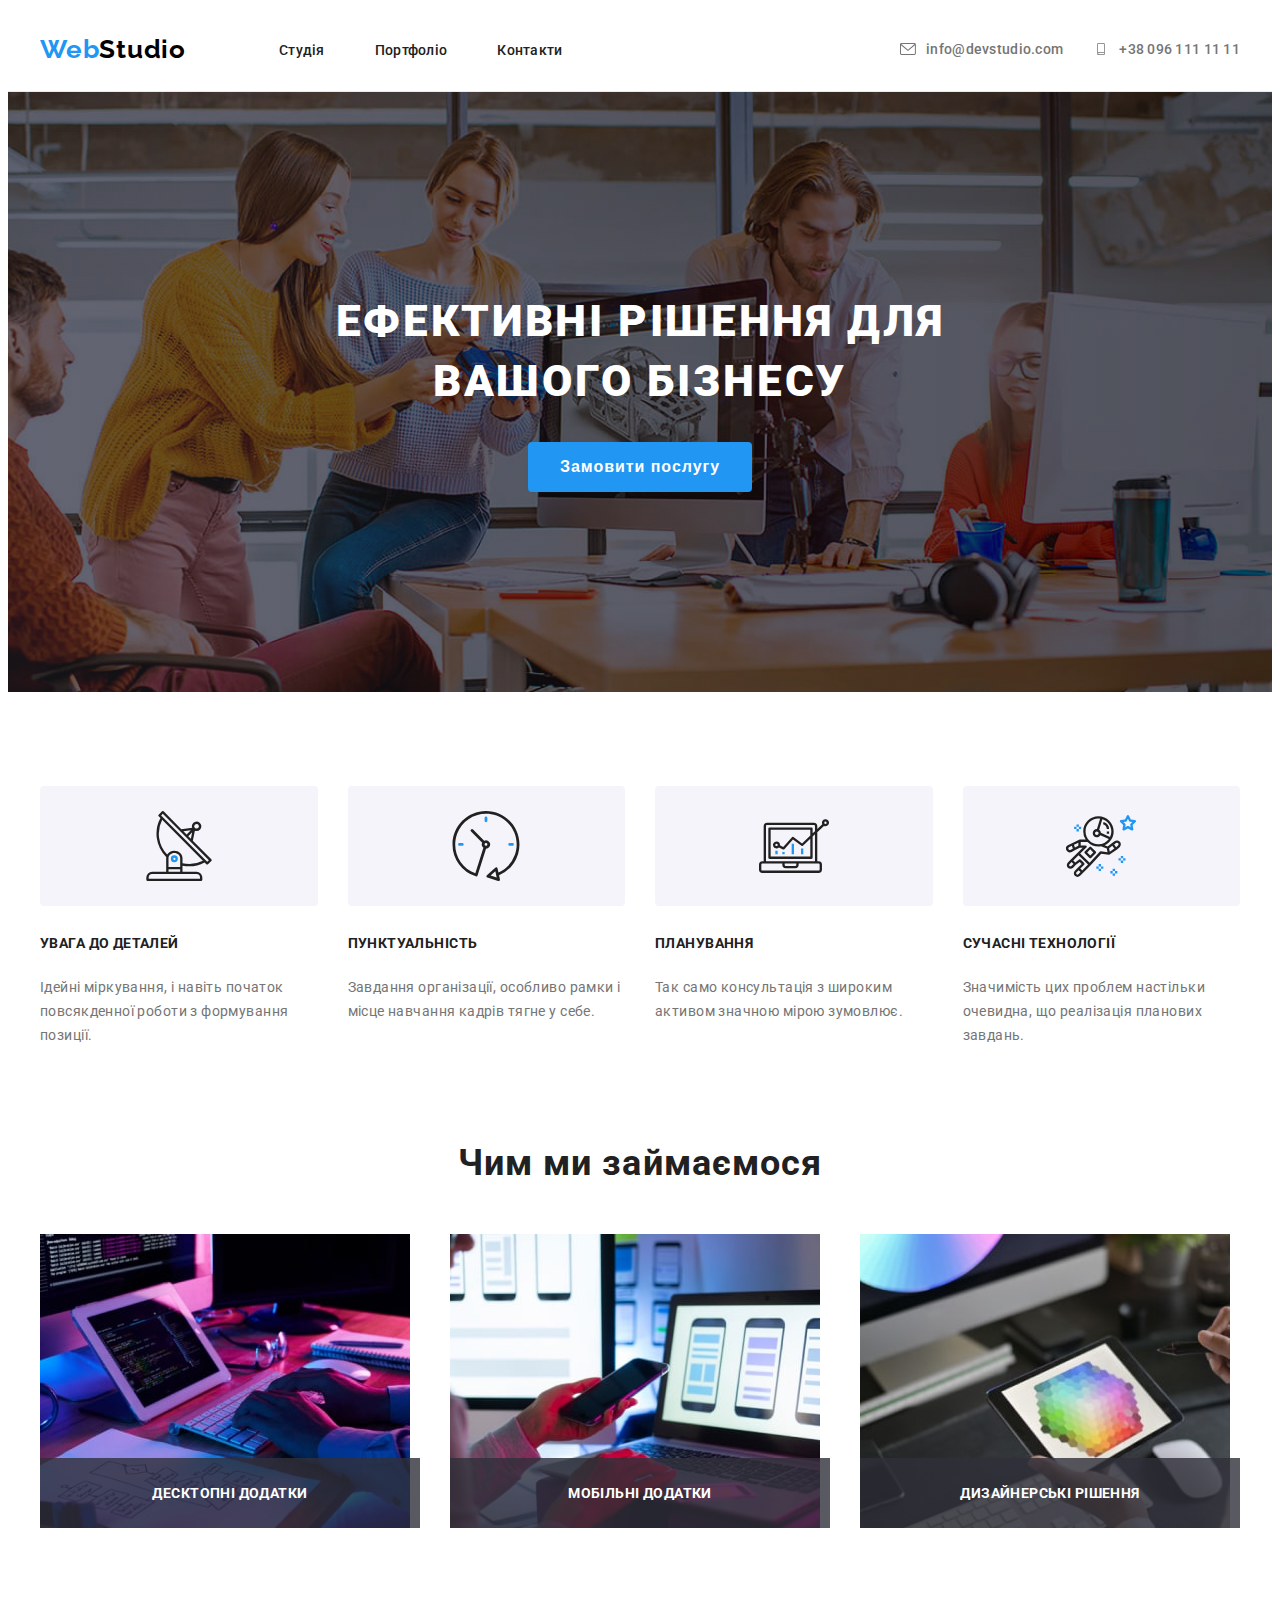
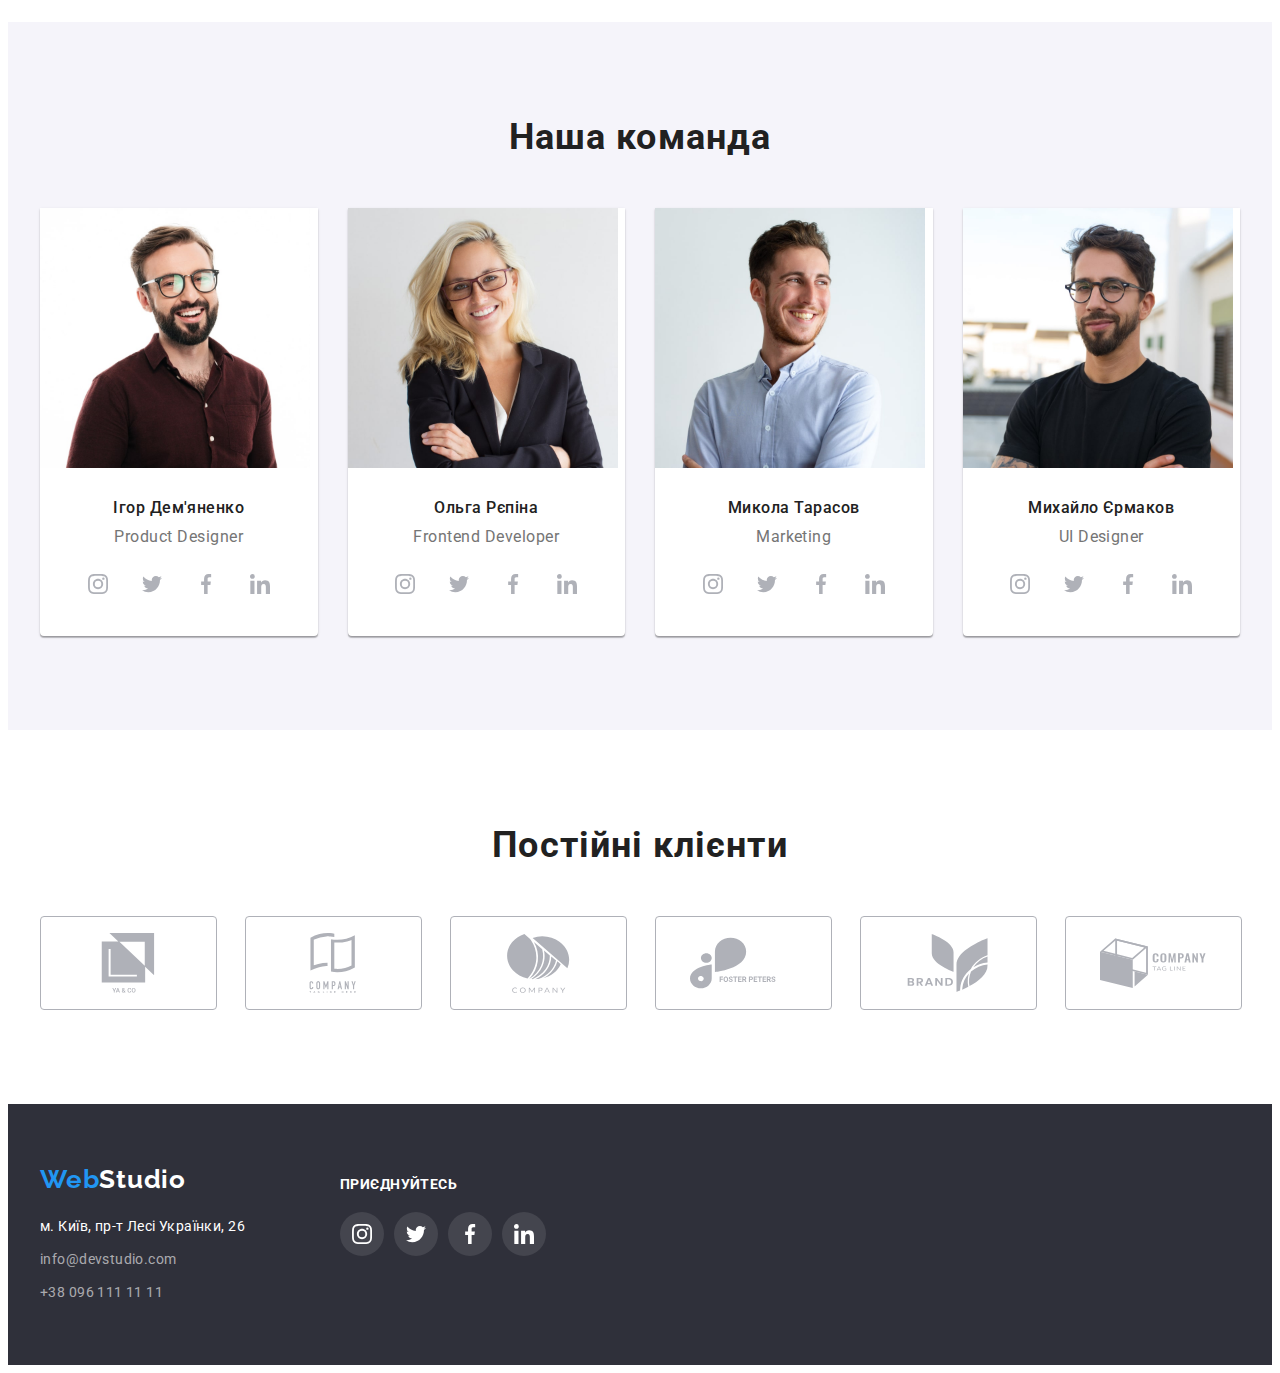
==== index.html @ 829b3ae2 "first-iteration" ====
<!DOCTYPE html>
<html lang="uk">
  <head>
    <meta charset="UTF-8" />
    <meta http-equiv="X-UA-Compatible" content="IE=edge" />
    <meta name="viewport" content="width=device-width, initial-scale=1.0" />
    <title>Студія</title>
    <link rel="preconnect" href="https://fonts.googleapis.com" />
    <link rel="preconnect" href="https://fonts.gstatic.com" crossorigin />
    <link
      href="https://fonts.googleapis.com/css2?family=Raleway:wght@700&family=Roboto:wght@400;500;700;900&display=swap"
      rel="stylesheet"
    />
    <link
      rel="stylesheet"
      href="https://cdnjs.cloudflare.com/ajax/libs/modern-normalize/1.1.0/modern-normalize.min.css"
      integrity="sha512-wpPYUAdjBVSE4KJnH1VR1HeZfpl1ub8YT/NKx4PuQ5NmX2tKuGu6U/JRp5y+Y8XG2tV+wKQpNHVUX03MfMFn9Q=="
      crossorigin="anonymous"
      referrerpolicy="no-referrer"
    />
    <link rel="stylesheet" href="./css/styles.css" />
  </head>
  <body>
    <header class="header">
      <div class="header-container container">
        <a href="./index.html" class="logo"
          ><span class="first-logo-part">Web</span>Studio</a
        >
        <nav class="main-navigation">
          <ul class="navigation-list list">
            <li class="navigation-item"><a href="./index.html">Студія</a></li>
            <li class="navigation-item">
              <a href="./portfolio.html">Портфоліо</a>
            </li>
            <li class="navigation-item"><a href="">Контакти</a></li>
          </ul>
        </nav>
        <div class="header-contacts-conteiner">
          <a href="mailto:info@devstudio.com">
            <svg>
              <use href="./images/icons.svg#icon-envelope"></use>
            </svg>
            info@devstudio.com</a
          >
          <a href="tel:+380961111111">
            <svg>
              <use href="./images/icons.svg#icon-smartphone"></use>
            </svg>
            +38 096 111 11 11</a
          >
        </div>
      </div>
    </header>
    <main>
      <section class="hero">
        <div class="hero-container container">
          <h1 class="hero-title">Ефективні рішення для вашого бізнесу</h1>
          <button type="button" class="hero-btn">Замовити послугу</button>
        </div>
      </section>
      <section class="benefits">
        <div class="benefits-container container">
          <h2 class="benefits-hidden-title">Наші переваги</h2>
          <ul class="benefits-list list">
            <li class="benefits-item item">
              <div class="icon-container">
                <svg class="benefits-icon">
                  <use href="./images/icons.svg#icon-antenna"></use>
                </svg>
              </div>
              <h3 class="benefits-sub-title">УВАГА ДО ДЕТАЛЕЙ</h3>
              <p class="benefits-descriptions">
                Ідейні міркування, і навіть початок повсякденної роботи з
                формування позиції.
              </p>
            </li>
            <li class="benefits-item item">
              <div class="icon-container">
                <svg class="benefits-icon">
                  <use href="./images/icons.svg#icon-clock"></use>
                </svg>
              </div>
              <h3 class="benefits-sub-title">ПУНКТУАЛЬНІСТЬ</h3>
              <p class="benefits-descriptions">
                Завдання організації, особливо рамки і місце навчання кадрів
                тягне у себе.
              </p>
            </li>
            <li class="benefits-item item">
              <div class="icon-container">
                <svg class="benefits-icon">
                  <use href="./images/icons.svg#icon-diagram"></use>
                </svg>
              </div>
              <h3 class="benefits-sub-title">ПЛАНУВАННЯ</h3>
              <p class="benefits-descriptions">
                Так само консультація з широким активом значною мірою зумовлює.
              </p>
            </li>
            <li class="benefits-item item">
              <div class="icon-container">
                <svg class="benefits-icon">
                  <use href="./images/icons.svg#icon-astronaut"></use>
                </svg>
              </div>
              <h3 class="benefits-sub-title">СУЧАСНІ ТЕХНОЛОГІЇ</h3>
              <p class="benefits-descriptions">
                Значимість цих проблем настільки очевидна, що реалізація
                планових завдань.
              </p>
            </li>
          </ul>
        </div>
      </section>
      <section class="engagement">
        <div class="engagement-container container">
          <h2 class="engagement-title">Чим ми займаємося</h2>
          <ul class="engagement-list list">
            <li class="engagement-item item">
              <div class="engagment-item-container">
                <img
                  src="./images/our_engagement_1.jpeg"
                  alt="Розробка сайтів"
                  width="370"
                />
                <h3 class="engagement-text">Десктопні додатки</h3>
              </div>
            </li>
            <li class="engagement-item item">
              <div class="engagment-item-container">
                <img
                  src="./images/our_engagement_2.jpeg"
                  alt="Розробка мобільних додатків"
                  width="370"
                />
                <h3 class="engagement-text">Мобільні додатки</h3>
              </div>
            </li>
            <li class="engagement-item item">
              <div class="engagment-item-container">
                <img
                  src="./images/our_engagement_3.jpeg"
                  alt="Розробка дизайну"
                  width="370"
                />
                <h3 class="engagement-text">Дизайнерські рішення</h3>
              </div>
            </li>
          </ul>
        </div>
      </section>
      <section class="team">
        <div class="team-container container">
          <h2 class="team-title">Наша команда</h2>
          <ul class="team-list list">
            <li class="team-item item">
              <img
                src="./images/photo-demianenko.jpeg"
                alt="Фото Ігоря Дем'яненка"
                width="270"
              />
              <div class="team-members-container">
                <h3 class="team-member-name">Ігор Дем'яненко</h3>
                <p lang="en" class="team-member">Product Designer</p>
              </div>
              <ul class="team-links-list list">
                <li>
                  <a href="#" class="team-links">
                    <svg class="team-links-icon">
                      <use href="./images/icons.svg#icon-instagram"></use>
                    </svg>
                  </a>
                </li>
                <li>
                  <a href="#" class="team-links"
                    ><svg class="team-links-icon">
                      <use href="./images/icons.svg#icon-twitter"></use>
                    </svg>
                  </a>
                </li>
                <li>
                  <a href="#" class="team-links"
                    ><svg class="team-links-icon">
                      <use href="./images/icons.svg#icon-facebook"></use></svg
                  ></a>
                </li>
                <li>
                  <a href="#" class="team-links"
                    ><svg class="team-links-icon">
                      <use href="./images/icons.svg#icon-linkedin"></use></svg
                  ></a>
                </li>
              </ul>
            </li>
            <li class="team-item item">
              <img
                src="./images/photo-repina.jpeg"
                alt="Фото Ольги Рєпіної"
                width="270"
              />
              <div class="team-members-container">
                <h3 class="team-member-name">Ольга Рєпіна</h3>
                <p lang="en" class="team-member">Frontend Developer</p>
              </div>
              <ul class="team-links-list list">
                <li>
                  <a href="#" class="team-links">
                    <svg class="team-links-icon">
                      <use href="./images/icons.svg#icon-instagram"></use>
                    </svg>
                  </a>
                </li>
                <li>
                  <a href="#" class="team-links"
                    ><svg class="team-links-icon">
                      <use href="./images/icons.svg#icon-twitter"></use>
                    </svg>
                  </a>
                </li>
                <li>
                  <a href="#" class="team-links"
                    ><svg class="team-links-icon">
                      <use href="./images/icons.svg#icon-facebook"></use></svg
                  ></a>
                </li>
                <li>
                  <a href="#" class="team-links"
                    ><svg class="team-links-icon">
                      <use href="./images/icons.svg#icon-linkedin"></use></svg
                  ></a>
                </li>
              </ul>
            </li>
            <li class="team-item item">
              <img
                src="./images/photo-tarasov.jpeg"
                alt="Фото Миколи Тарасова"
                width="270"
              />
              <div class="team-members-container">
                <h3 class="team-member-name">Микола Тарасов</h3>
                <p lang="en" class="team-member">Marketing</p>
              </div>
              <ul class="team-links-list list">
                <li>
                  <a href="#" class="team-links">
                    <svg class="team-links-icon">
                      <use href="./images/icons.svg#icon-instagram"></use>
                    </svg>
                  </a>
                </li>
                <li>
                  <a href="#" class="team-links"
                    ><svg class="team-links-icon">
                      <use href="./images/icons.svg#icon-twitter"></use>
                    </svg>
                  </a>
                </li>
                <li>
                  <a href="#" class="team-links"
                    ><svg class="team-links-icon">
                      <use href="./images/icons.svg#icon-facebook"></use></svg
                  ></a>
                </li>
                <li>
                  <a href="#" class="team-links"
                    ><svg class="team-links-icon">
                      <use href="./images/icons.svg#icon-linkedin"></use></svg
                  ></a>
                </li>
              </ul>
            </li>
            <li class="team-item item">
              <img
                src="./images/photo-yermakov.jpeg"
                alt="Фото Михайла Єрмакова"
                width="270"
              />
              <div class="team-members-container">
                <h3 class="team-member-name">Михайло Єрмаков</h3>
                <p lang="en" class="team-member">UI Designer</p>
              </div>
              <ul class="team-links-list list">
                <li>
                  <a href="#" class="team-links">
                    <svg class="team-links-icon">
                      <use href="./images/icons.svg#icon-instagram"></use>
                    </svg>
                  </a>
                </li>
                <li>
                  <a href="#" class="team-links"
                    ><svg class="team-links-icon">
                      <use href="./images/icons.svg#icon-twitter"></use>
                    </svg>
                  </a>
                </li>
                <li>
                  <a href="#" class="team-links"
                    ><svg class="team-links-icon">
                      <use href="./images/icons.svg#icon-facebook"></use></svg
                  ></a>
                </li>
                <li>
                  <a href="#" class="team-links"
                    ><svg class="team-links-icon">
                      <use href="./images/icons.svg#icon-linkedin"></use></svg
                  ></a>
                </li>
              </ul>
            </li>
          </ul>
        </div>
      </section>
      <section class="partners">
        <div class="partners-container container">
          <h2 class="partners-title">Постійні клієнти</h2>
          <ul class="partners-list list">
            <li class="partners-items">
              <a href="" class="partners-link">
                <svg class="partners-logo">
                  <use href="./images/icons.svg#icon-group-client-1"></use>
                </svg>
              </a>
            </li>
            <li class="partners-items">
              <a href="#" class="partners-link">
                <svg class="partners-logo">
                  <use href="./images/icons.svg#icon-group-client-2"></use>
                </svg>
              </a>
            </li>
            <li class="partners-items">
              <a href="" class="partners-link">
                <svg class="partners-logo">
                  <use href="./images/icons.svg#icon-group-client-3"></use>
                </svg>
              </a>
            </li>
            <li class="partners-items">
              <a href="" class="partners-link">
                <svg class="partners-logo">
                  <use href="./images/icons.svg#icon-group-client-4"></use>
                </svg>
              </a>
            </li>
            <li class="partners-items">
              <a href="" class="partners-link">
                <svg class="partners-logo">
                  <use href="./images/icons.svg#icon-group-client-5"></use>
                </svg>
              </a>
            </li>
            <li class="partners-items">
              <a href="" class="partners-link">
                <svg class="partners-logo">
                  <use href="./images/icons.svg#icon-group-client-6"></use>
                </svg>
              </a>
            </li>
          </ul>
        </div>
      </section>
    </main>
    <footer class="footer">
      <div class="footer-main-container container">
        <div class="footer-container">
          <div class="f-logo">
            <a href="./index.html" class="logo footer-logo"
              ><span class="first-logo-part">Web</span>Studio</a
            >
          </div>
          <div class="footer-address-container">
            <address>
              <ul class="footer-list list">
                <li class="footer-address-item">
                  <a
                    href="https://goo.gl/maps/2sGrw6UL9zUKpocN6"
                    target="_blank"
                    rel="noreferrer noopener nofollower"
                    class="footer-contacts footer-adress"
                    >м. Київ, пр-т Лесі Українки, 26</a
                  >
                </li>
                <li class="footer-address-item">
                  <a href="mailto:info@devstudio.com" class="footer-contacts"
                    >info@devstudio.com</a
                  >
                </li>
                <li class="footer-address-item">
                  <a href="tel:+380961111111" class="footer-contacts"
                    >+38 096 111 11 11</a
                  >
                </li>
              </ul>
            </address>
          </div>
        </div>
        <div class="social-links-container">
          <h2 class="footer-title">приєднуйтесь</h2>
          <ul class="footer-social-links-list list">
            <li>
              <a href="#" class="footer-social-links">
                <svg class="social-links-icon">
                  <use href="./images/icons.svg#icon-instagram"></use>
                </svg>
              </a>
            </li>
            <li>
              <a href="#" class="footer-social-links"
                ><svg class="social-links-icon">
                  <use href="./images/icons.svg#icon-twitter"></use>
                </svg>
              </a>
            </li>
            <li>
              <a href="#" class="footer-social-links"
                ><svg class="social-links-icon">
                  <use href="./images/icons.svg#icon-facebook"></use></svg
              ></a>
            </li>
            <li>
              <a href="#" class="footer-social-links"
                ><svg class="social-links-icon">
                  <use href="./images/icons.svg#icon-linkedin"></use></svg
              ></a>
            </li>
          </ul>
        </div>
      </div>
    </footer>
    <script src="./js/modal.js"></script>
  </body>
</html>
---- css/styles.css ----
:root {
  --main-text-color: #757575;
  --main-h-color: #212121;
  --action-color: #2196f3;
}
body {
  font-family: Roboto, sans-serif;
  color: var(--main-text-color);
}
.list {
  list-style-type: none;
}
.container {
  width: 1200px;
  padding: 0px 15px;
  margin: 0 auto;
}
h1,
h2,
h3,
h4,
h5,
h6,
p,
ul,
a {
  margin: 0;
  padding: 0;
}
/* ---------HEADER---------- */
.header {
  border-bottom: solid 1px #ececec;
}
.header-container {
  display: flex;
  align-items: center;
}
.logo {
  font-family: "Raleway";
  font-style: normal;
  font-weight: 700;
  font-size: 26px;
  line-height: 1.19;
  letter-spacing: 0.03em;
  text-decoration: none;
  color: #000;
  margin-right: 93px;
}
.first-logo-part {
  color: #2196f3;
}
.navigation-list {
  display: flex;
}
.navigation-item > a {
  text-decoration: none;
  font-family: inherit;
  font-weight: 500;
  font-size: 14px;
  line-height: 16px;
  letter-spacing: 0.02em;
  color: var(--main-h-color);
  transition: color 250ms cubic-bezier(0.4, 0, 0.2, 1);
}
.navigation-item > a:focus,
.navigation-item > a:hover {
  color: var(--action-color);
}
.navigation-item {
  padding: 32px 0;
}
.navigation-item:not(:last-child) {
  margin-right: 50px;
}
.header-contacts-conteiner {
  display: flex;
  justify-content: center;
  align-items: center;
  margin-left: auto;
  padding-top: 32px;
  padding-bottom: 32px;
}
.header-contacts-conteiner a:not(:last-child) {
  margin-right: 30px;
}
.header-contacts-conteiner > a {
  display: flex;

  justify-content: center;
  align-items: center;
  text-decoration: none;
  font-weight: 500;
  font-size: 14px;
  line-height: 1.14;
  letter-spacing: 0.02em;
  font-family: inherit;
  color: var(--main-text-color);
  transition: color 250ms cubic-bezier(0.4, 0, 0.2, 1);
}
.header-contacts-conteiner > a:focus,
.header-contacts-conteiner > a:hover {
  color: var(--action-color);
}

.header-contacts-conteiner a svg {
  width: 16px;
  height: 12px;
  margin-right: 10px;
  fill: rgba(117, 117, 117, 1);
}
.header-contacts-conteiner a:hover svg,
.header-contacts-conteiner a:focus svg {
  fill: var(--action-color);
  transition: fill 250ms cubic-bezier(0.4, 0, 0.2, 1);
}
/* ---------HERO---------- */
.hero {
  background-color: #2f303a;
  background-image: linear-gradient(
      to right,
      rgba(47, 48, 58, 0.4),
      rgba(0, 0, 0, 0.4)
    ),
    url(../images/background-img.jpeg);
  background-repeat: no-repeat;
  background-size: cover;
  max-width: 1600px;
  min-height: 600px;
  margin: 0 auto;
  background-position: center;
}

.hero-container {
  display: flex;
  flex-wrap: wrap;
  justify-content: center;
  max-width: 696px;
}
.hero-title {
  font-style: normal;
  font-weight: 900;
  font-size: 44px;
  line-height: 1.36;
  text-align: center;
  letter-spacing: 0.06em;
  text-transform: uppercase;
  color: #ffffff;
  margin-bottom: 30px;
  margin-top: 200px;
}
.hero-btn {
  background-color: var(--action-color);
  font-style: normal;
  font-weight: 700;
  font-size: 16px;
  line-height: 1.88;
  display: flex;
  align-items: center;
  text-align: center;
  letter-spacing: 0.06em;
  cursor: pointer;
  color: #ffffff;
  border-radius: 4px;
  border: none;
  margin-bottom: 200px;
  padding: 10px 32px;
}
/* ---------OUR-BENEFITS---------- */
.benefits {
  padding: 94px 15px;
}
.benefits-list {
  display: flex;
  flex-wrap: wrap;
  align-content: flex-start;
}
.benefits-item {
  width: calc((100% - 90px) / 4);
}
.benefits-hidden-title,
.portfolio--hidden-title {
  position: absolute;
  width: 1px;
  height: 1px;
  margin: -1px;
  border: 0;
  padding: 0;

  white-space: nowrap;
  clip-path: inset(100%);
  clip: rect(0 0 0 0);
  overflow: hidden;
}
.icon-container {
  display: flex;
  justify-content: center;
  align-items: center;
  min-height: 120px;
  text-align: center;
  margin-bottom: 30px;
  background-color: #f5f4fa;
  border-radius: 4px;
}
.benefits-icon {
  width: 70px;
  height: 70px;
}
.benefits-sub-title {
  font-size: 14px;
  line-height: 1.14;
  letter-spacing: 0.03em;
  text-transform: uppercase;
  color: var(--main-h-color);
  margin-bottom: 24px;
}
.benefits-descriptions {
  font-weight: 400;
  font-size: 14px;
  line-height: 1.71;
  letter-spacing: 0.03em;
}
.benefits-list .benefits-item:not(:last-child) {
  margin-right: 30px;
}
/* ---------OUR-ENGAGEMENTS---------- */
.engagement {
  padding-bottom: 94px;
}
.engagement-title {
  font-size: 36px;
  line-height: 1.17;
  text-align: center;
  letter-spacing: 0.03em;
  color: var(--main-h-color);
  width: 100%;
  margin-bottom: 50px;
}
.engagement-list {
  display: flex;
}
.engagement-item {
  width: calc((100% - 60px) / 3);
}
.engagement-list .engagement-item:not(:last-child) {
  margin-right: 30px;
}
.engagment-item-container {
  position: relative;
}
.engagment-item-container > img {
  display: block;
}
.engagement-text {
  font-size: 14px;
  line-height: 16px;
  text-align: center;
  letter-spacing: 0.03em;
  text-transform: uppercase;
  color: rgba(255, 255, 255, 1);
  width: 100%;
  padding-top: 27px;
  padding-bottom: 27px;
  background: rgba(47, 48, 58, 0.8);
  position: absolute;
  bottom: 0px;
}
/* ---------OUR-TEAM---------- */
.team {
  padding-top: 94px;
  padding-bottom: 94px;
  background-color: #f5f4fa;
}
.team-title {
  font-size: 36px;
  line-height: 1.17;
  text-align: center;
  letter-spacing: 0.03em;
  color: var(--main-h-color);
  width: 100%;
  margin-bottom: 50px;
}
.team-list {
  display: flex;
}
.team-item {
  width: calc((100% - 90px) / 4);
  box-shadow: 0px 1px 3px rgba(0, 0, 0, 0.12), 0px 1px 1px rgba(0, 0, 0, 0.14),
    0px 2px 1px rgba(0, 0, 0, 0.2);
  border-radius: 0px 0px 4px 4px;
  background-color: #ffffff;
}
.team-item > img {
  display: block;
}
.team-members-container {
  padding-top: 30px;
  padding-bottom: 16px;
}
.team-member-name {
  font-weight: 500;
  font-size: 16px;
  line-height: 1.19;
  text-align: center;
  letter-spacing: 0.03em;
  color: var(--main-h-color);
  margin-bottom: 10px;
}
.team-member {
  font-size: 16px;
  line-height: 1.19;
  text-align: center;
  letter-spacing: 0.03em;
  /* margin-bottom: 30px; */
}
.team-list .team-item:not(:last-child) {
  margin-right: 30px;
}
.team-links-list {
  display: flex;
  justify-content: center;
  align-items: center;
  padding-left: 32px;
  padding-right: 32px;
  padding-bottom: 30px;
}

.team-links-list li:not(:last-child) a {
  margin-right: 10px;
}
.team-links {
  display: flex;
  justify-content: center;
  align-items: center;
  border-radius: 50%;
  width: 44px;
  height: 44px;
  transition: background-color 250ms cubic-bezier(0.4, 0, 0.2, 1);
}
.team-links-icon {
  display: inline-block;
  width: 20px;
  height: 20px;
  fill: rgba(175, 177, 184, 1);
  transition: fill 250ms cubic-bezier(0.4, 0, 0.2, 1);
}
.team-links:hover,
.team-links:focus {
  background-color: var(--action-color);
}
.team-links:hover .team-links-icon,
.team-links:focus .team-links-icon {
  fill: #ffffff;
}
/* ---------PARTNERS---------- */
.partners {
  background-color: #fff;
  padding-top: 94px;
  padding-bottom: 94px;
}
.partners-container {
  max-width: 1200px;
}
.partners-title {
  font-size: 36px;
  line-height: 42px;
  text-align: center;
  letter-spacing: 0.03em;
  color: var(--main-h-color);
  margin-bottom: 50px;
}
.partners-container .partners-list {
  display: flex;
  justify-content: space-between;
  align-items: center;
}
.partners-items {
  /* padding: 16px 32px; */
  width: calc((100% - 150px) / 6);
}
.partners-items:not(:last-child) {
  margin-right: 30px;
}
.partners-items .partners-link {
  display: flex;
  justify-content: center;
  align-items: center;
  width: 100%;
  height: 92px;
  /* padding: 16px 32px; */
  border: 1px solid #afb1b8;
  border-radius: 4px;
  cursor: pointer;
  transition: border-color 250ms cubic-bezier(0.4, 0, 0.2, 1);
}
.partners-logo {
  width: 106px;
  height: 60px;
  fill: rgba(175, 177, 184, 1);
  transition: fill 250ms cubic-bezier(0.4, 0, 0.2, 1);
}
.partners-link:hover,
.partners-link:focus {
  border-color: var(--action-color);
}
.partners-link:hover .partners-logo,
.partners-link:focus .partners-logo {
  fill: var(--action-color);
}
/* ---------FOOTER---------- */
.footer {
  background-color: #2f303a;
  border: solid 0px transparent;
  padding-top: 60px;
  padding-bottom: 60px;
}
.footer-main-container {
  display: flex;
}
.footer-container {
  display: flex;
  flex-wrap: wrap;
  max-width: 280px;
}
.footer-logo {
  color: #ffffff;
}
.f-logo {
  width: 100%;
}
.footer-address-container {
  padding-top: 20px;
  margin-right: 70px;
}
.footer-contacts {
  text-decoration: none;
  font-family: inherit;
  font-style: normal;
  font-size: 14px;
  line-height: 1.71;
  letter-spacing: 0.03em;
  color: rgba(255, 255, 255, 0.6);
}
.footer-adress {
  color: #ffffff;
}
.footer-list .footer-address-item:not(:last-child) {
  margin-bottom: 9px;
}
.social-links-container {
  padding: 0 20px;
}
.footer-title {
  font-size: 14px;
  line-height: 16px;
  letter-spacing: 0.03em;
  text-transform: uppercase;
  color: rgba(255, 255, 255, 1);
  margin-top: 12px;
  margin-bottom: 20px;
}
.footer-social-links-list {
  display: flex;
  justify-content: center;
  align-items: center;
}

.footer-social-links-list li:not(:last-child) a {
  margin-right: 10px;
}

.footer-social-links {
  display: flex;
  justify-content: center;
  align-items: center;
  border-radius: 50%;
  width: 44px;
  height: 44px;
  background-color: rgba(255, 255, 255, 0.1);
  transition: background-color 250ms cubic-bezier(0.4, 0, 0.2, 1);
}
.social-links-icon {
  display: inline-block;
  width: 20px;
  height: 20px;
  fill: rgba(255, 255, 255, 1);
}
.footer-social-links:hover,
.footer-social-links:focus {
  background-color: var(--action-color);
}
.footer-social-links:hover .team-links-icon,
.footer-social-links:focus .team-links-icon {
  fill: #ffffff;
}
/* --------PORTFOLIO-------- */
.portfolio {
  padding-top: 94px;
  padding-bottom: 94px;
}
.portfolio-nav {
  display: flex;
  justify-content: center;
  margin-bottom: 50px;
}
.portfolio-nav-link > button {
  font-family: inherit;
  font-weight: 500;
  font-size: 16px;
  line-height: 1.62;
  text-align: center;
  letter-spacing: 0.03em;
  color: var(--main-h-color);
  background-color: #f5f4fa;
  padding: 6px 22px;
  border-radius: 4px;
  border: none;
  cursor: pointer;
  transition: background-color 250ms cubic-bezier(0.4, 0, 0.2, 1),
    color 250ms cubic-bezier(0.4, 0, 0.2, 1),
    box-shadow 250ms cubic-bezier(0.4, 0, 0.2, 1);
}
.portfolio-nav-link > button:hover,
.portfolio-nav-link > button:focus {
  background-color: var(--action-color);
  color: #ffffff;
  box-shadow: 0px 3px 1px rgba(0, 0, 0, 0.1), 0px 1px 2px rgba(0, 0, 0, 0.08),
    0px 2px 2px rgba(0, 0, 0, 0.12);
}
.portfolio-nav .portfolio-nav-link:not(:last-child) {
  margin-right: 8px;
}
.portfolio-item img {
  display: block;
}
.portfolio-items-container {
  padding: 20px 24px;
  border: 1px solid #eeeeee;
  background: #ffffff;
}
.portfolio-list {
  display: flex;
  flex-wrap: wrap;
  justify-content: space-between;
}
.portfolio-item {
  display: inline-block;
  width: calc((100% - 60px) / 3);
  transition: box-shadow 250ms cubic-bezier(0.4, 0, 0.2, 1);
}
.portfolio-item:hover {
  box-shadow: 0px 1px 1px rgba(0, 0, 0, 0.12), 0px 4px 4px rgba(0, 0, 0, 0.06),
    1px 4px 6px rgba(0, 0, 0, 0.16);
}
.portfolio-list .portfolio-item:not(:nth-child(3n)) {
  margin-right: 30px;
}
.portfolio-list .portfolio-item:not(:nth-last-child(-n + 3)) {
  margin-bottom: 30px;
}

.portfolio-name {
  font-size: 18px;
  line-height: 2;
  letter-spacing: 0.06em;
  color: var(--main-h-color);
  margin-bottom: 4px;
}
.portfolio-description {
  font-size: 16px;
  line-height: 1.88;
  letter-spacing: 0.03em;
}
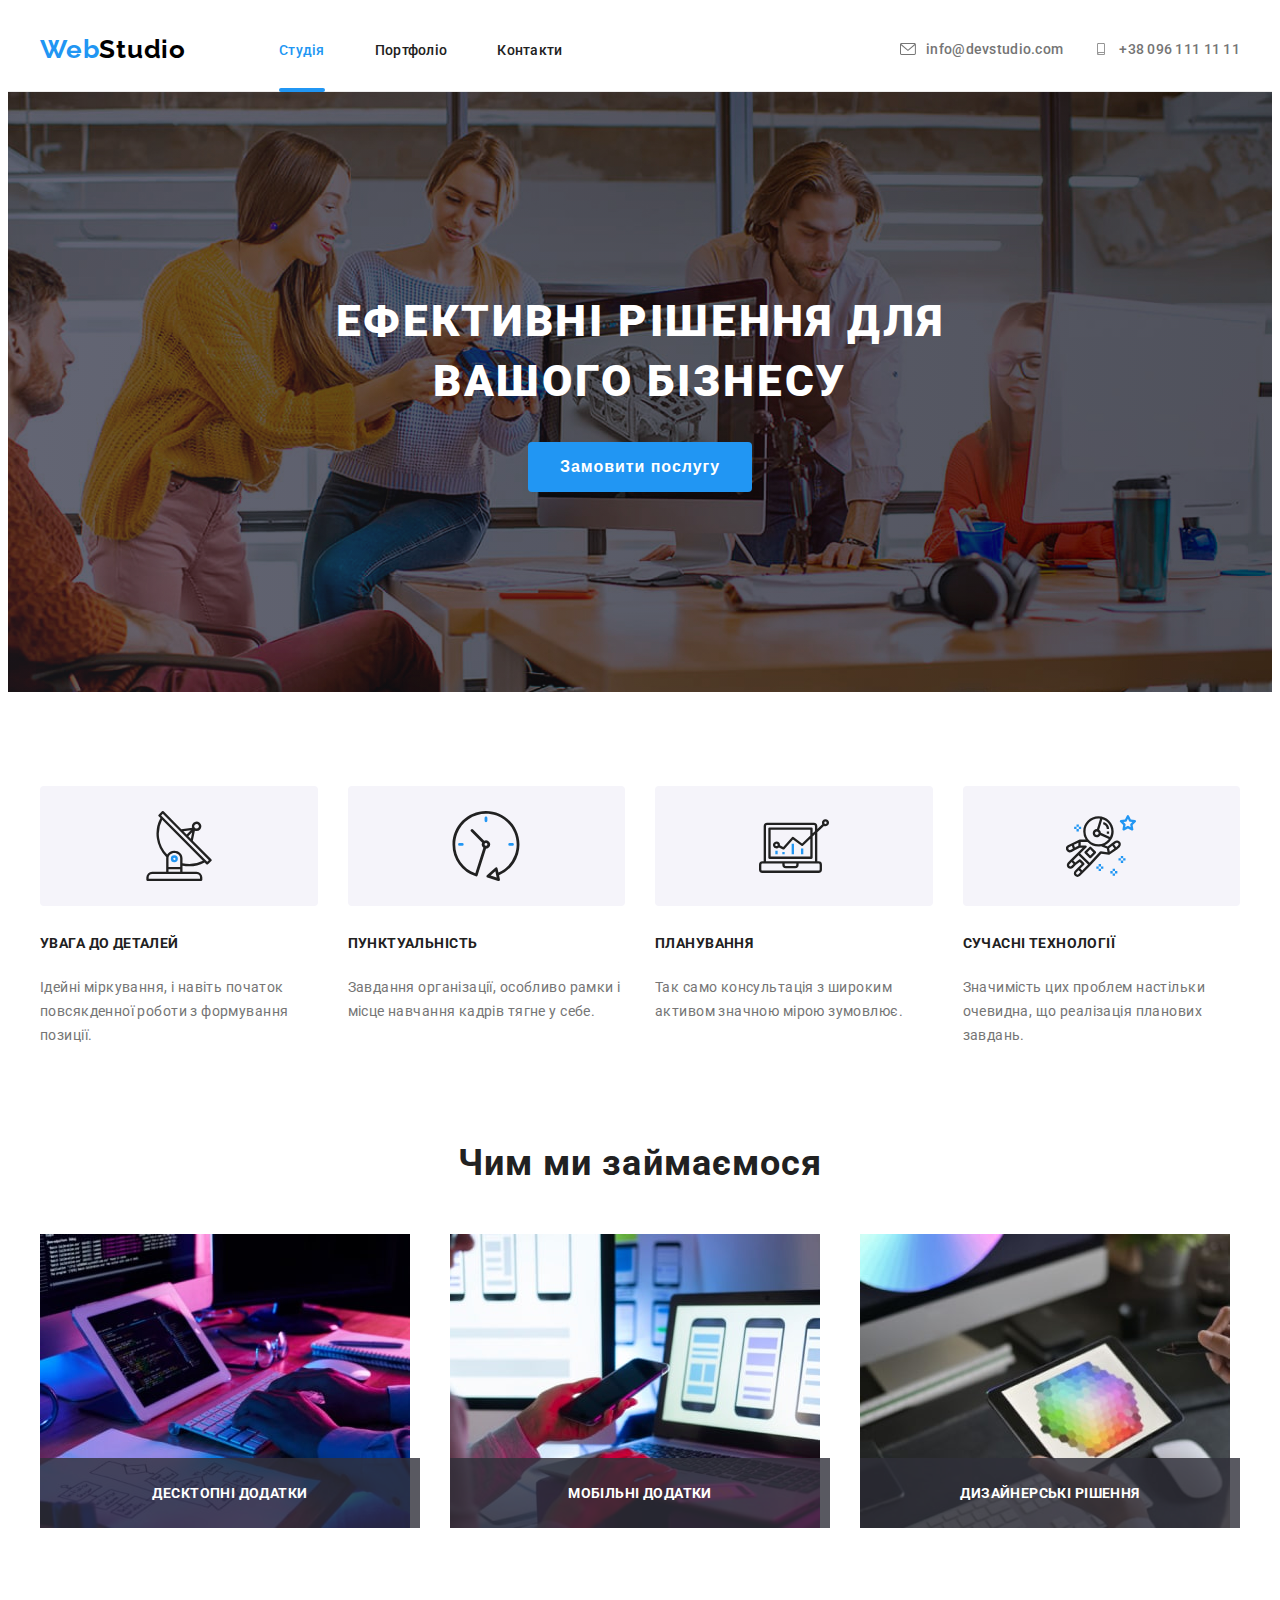
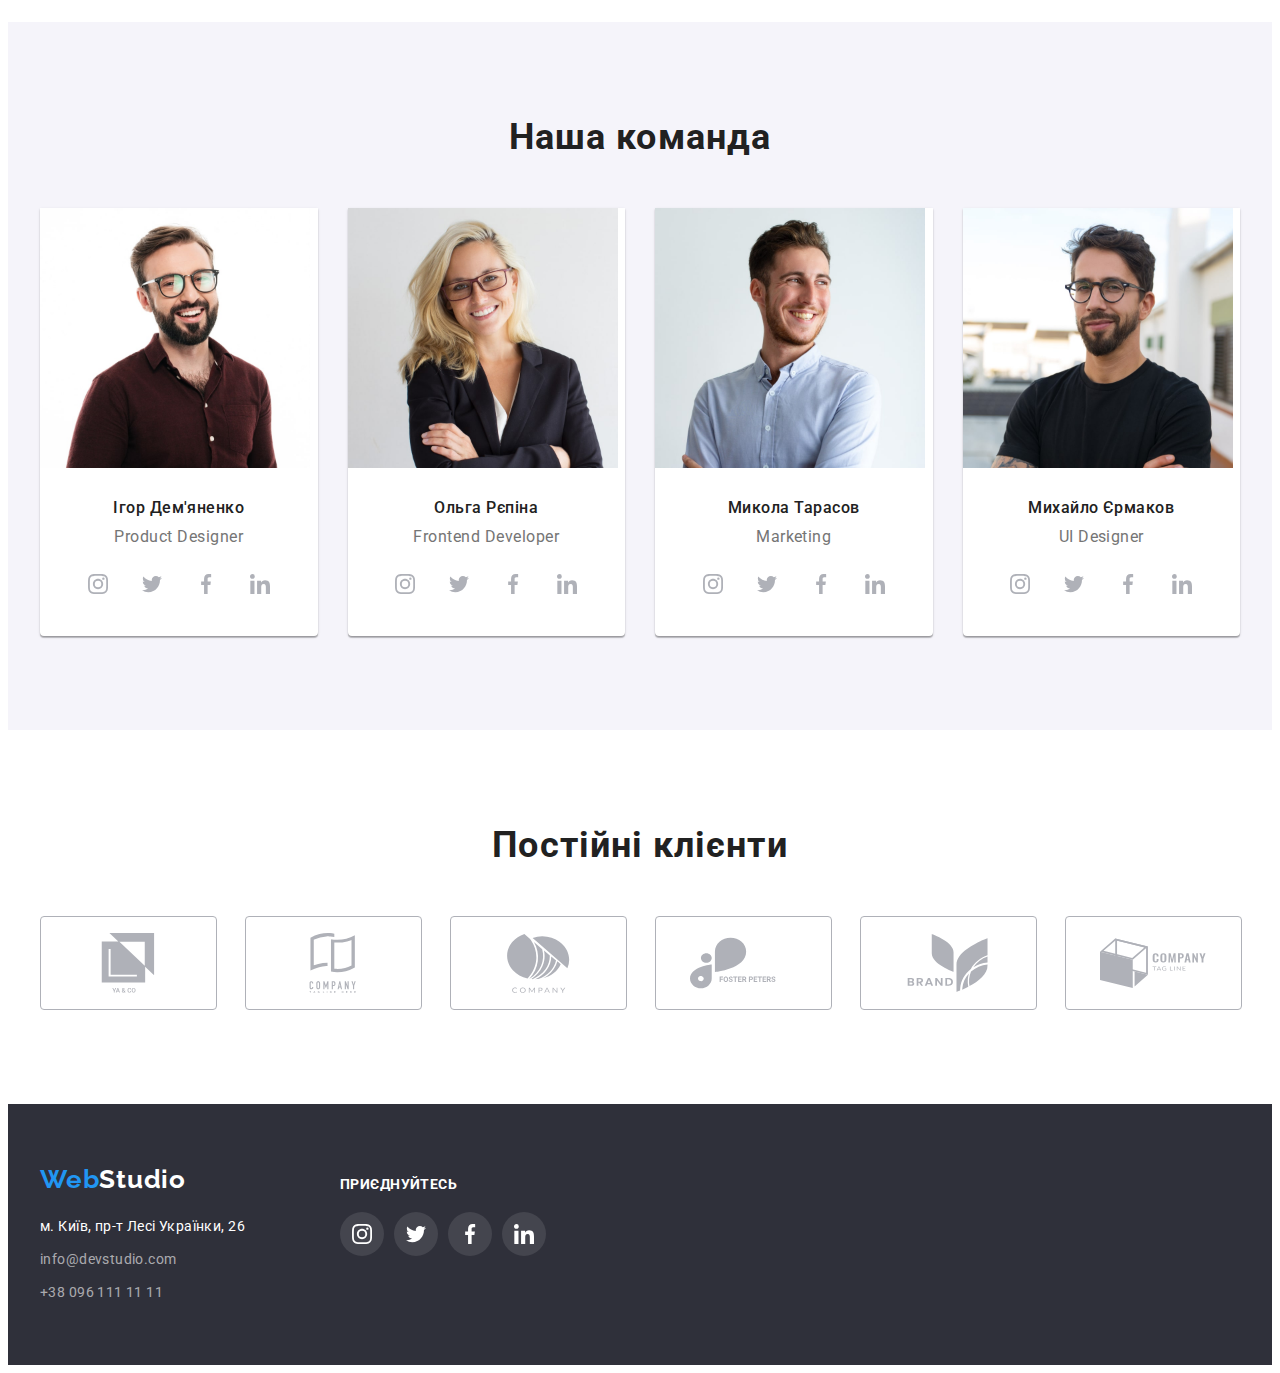
==== commit 0647f072: "portfolio-overlay" ====
--- a/index.html
+++ b/index.html
@@ -28,7 +28,9 @@
         >
         <nav class="main-navigation">
           <ul class="navigation-list list">
-            <li class="navigation-item"><a href="./index.html">Студія</a></li>
+            <li class="navigation-item active">
+              <a href="./index.html">Студія</a>
+            </li>
             <li class="navigation-item">
               <a href="./portfolio.html">Портфоліо</a>
             </li>
--- a/css/styles.css
+++ b/css/styles.css
@@ -62,8 +62,24 @@
   color: var(--main-h-color);
   transition: color 250ms cubic-bezier(0.4, 0, 0.2, 1);
 }
+.navigation-item {
+  position: relative;
+}
+.navigation-item.active::after,
+.navigation-item > a:active::after {
+  content: "";
+  width: 100%;
+  height: 4px;
+  position: absolute;
+  bottom: -1px;
+  left: 0;
+  background-color: var(--action-color);
+  border-radius: 2px;
+}
 .navigation-item > a:focus,
-.navigation-item > a:hover {
+.navigation-item > a:hover,
+.navigation-item > a:active,
+.navigation-item.active > a {
   color: var(--action-color);
 }
 .navigation-item {
@@ -570,3 +586,30 @@
   line-height: 1.88;
   letter-spacing: 0.03em;
 }
+.portfolio-img-p-wrap {
+  position: relative;
+  overflow: hidden;
+}
+.portfolio-overlay {
+  content: "";
+  position: absolute;
+  background-color: var(--action-color);
+  width: 100%;
+  height: 100%;
+
+  top: 0;
+  left: 0;
+  transform: translateY(100%);
+  transition: transform 250ms ease;
+}
+.portfolio-hover-text {
+  font-weight: 400;
+  font-size: 18px;
+  line-height: 1.56em;
+  letter-spacing: 0.03em;
+  color: #ffffff;
+  padding: 64px 24px;
+}
+.portfolio-item:hover .portfolio-overlay {
+  transform: translateY(0);
+}
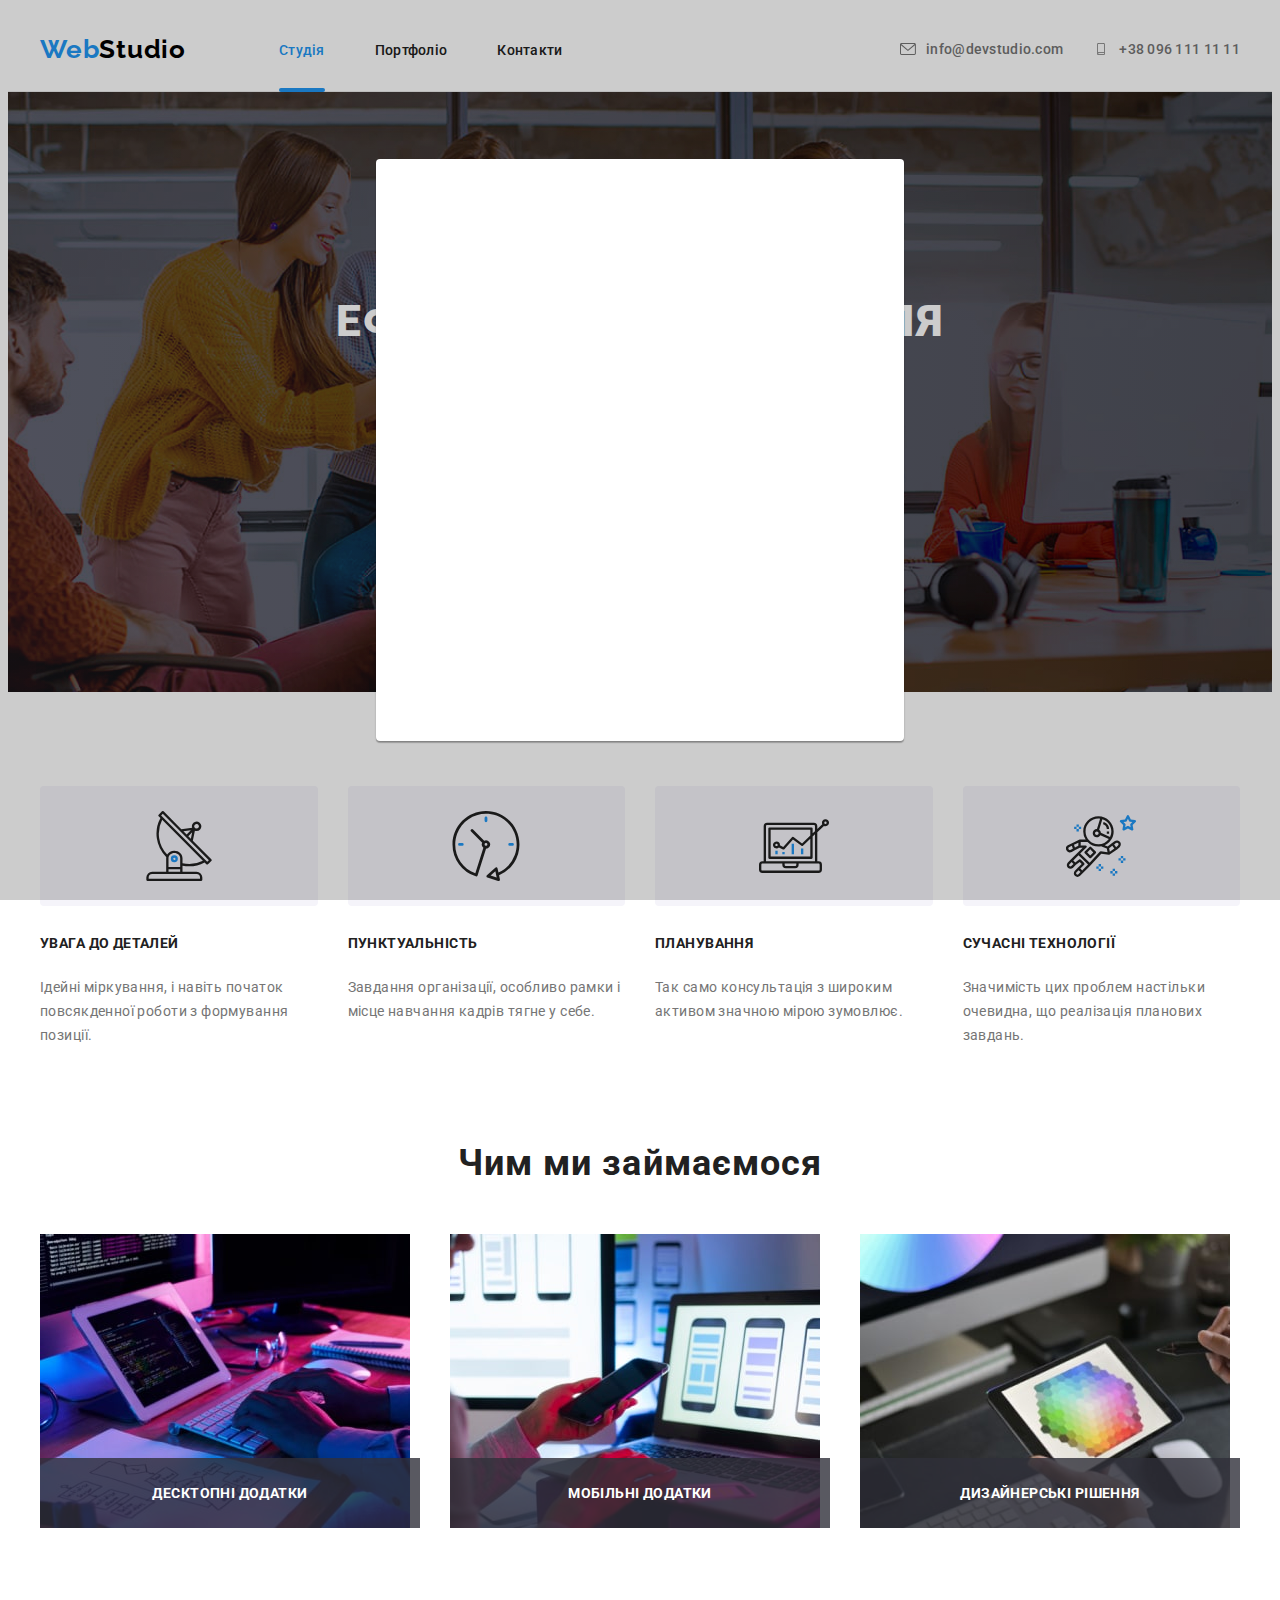
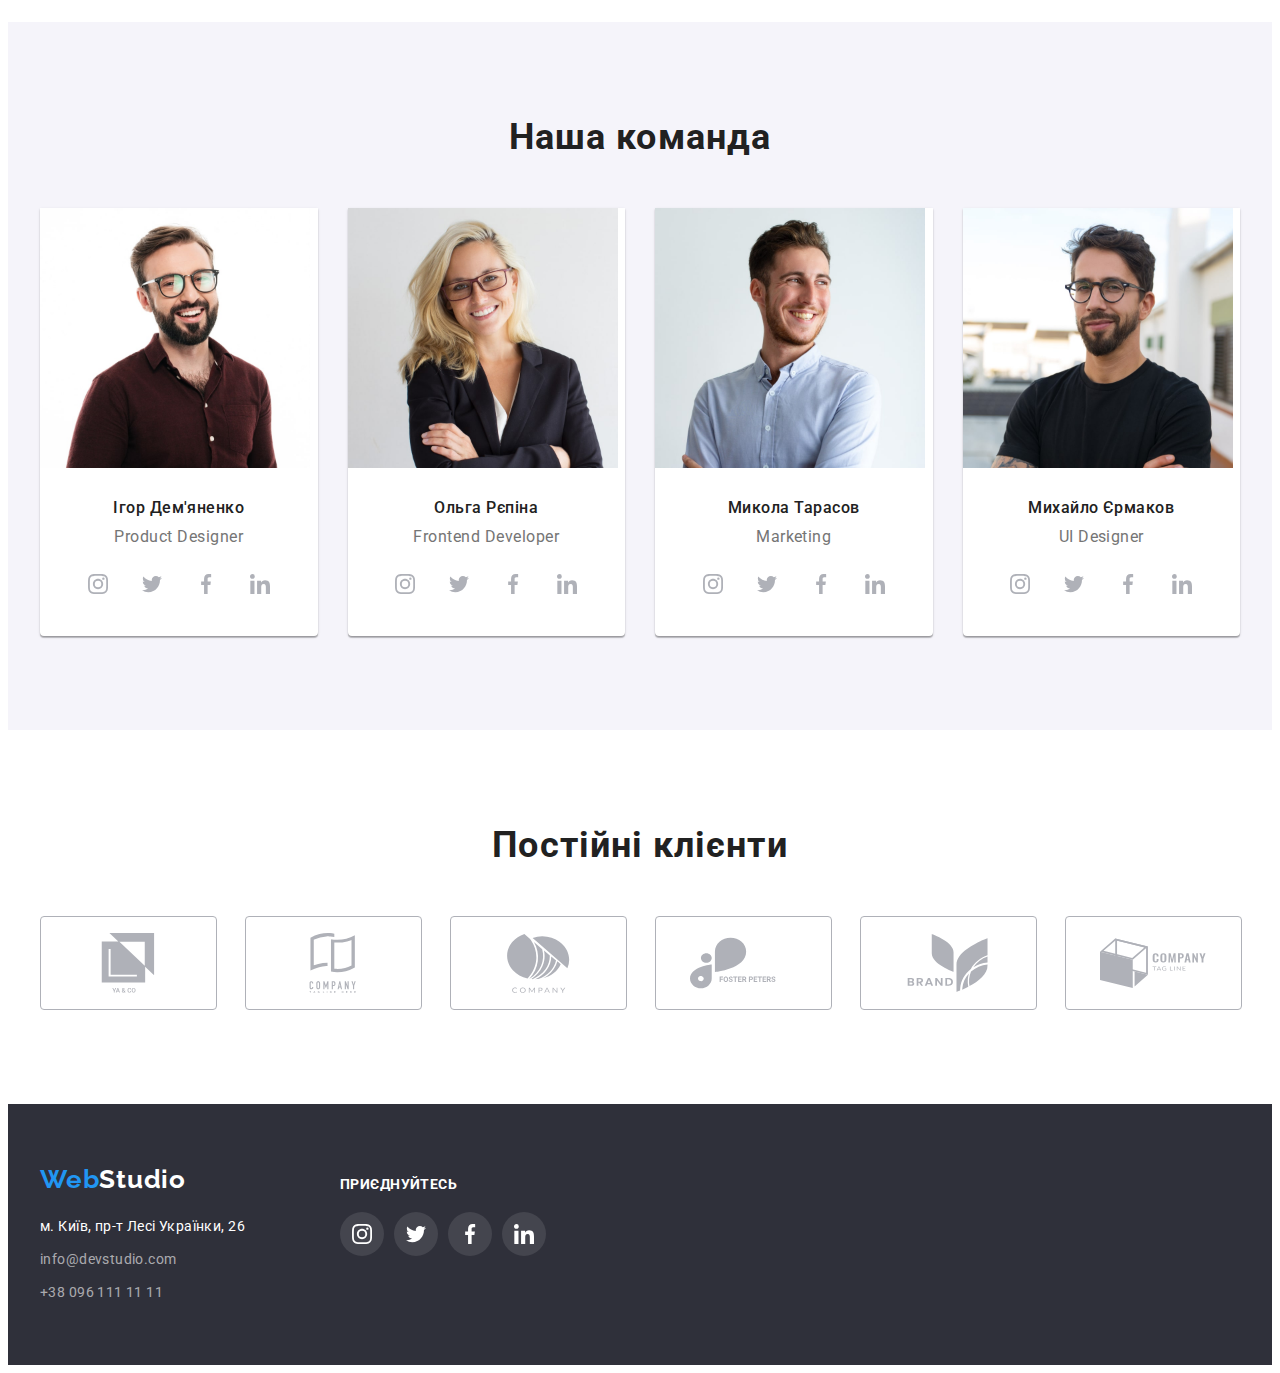
==== commit 4f0b7416: "modal_1" ====
--- a/index.html
+++ b/index.html
@@ -60,6 +60,9 @@
           <button type="button" class="hero-btn">Замовити послугу</button>
         </div>
       </section>
+      <div class="backdrop">
+        <div class="modal-window"></div>
+      </div>
       <section class="benefits">
         <div class="benefits-container container">
           <h2 class="benefits-hidden-title">Наші переваги</h2>
--- a/css/styles.css
+++ b/css/styles.css
@@ -613,3 +613,25 @@
 .portfolio-item:hover .portfolio-overlay {
   transform: translateY(0);
 }
+/* ----------MODAL_WINDOW-------- */
+.backdrop {
+  position: fixed;
+  top: 0;
+  left: 0;
+  width: 100%;
+  height: 100%;
+  background-color: rgba(0, 0, 0, 0.2);
+  z-index: 1;
+}
+.modal-window {
+  width: 528px;
+  height: 582px;
+  background: #ffffff;
+  box-shadow: 0px 1px 3px rgba(0, 0, 0, 0.12), 0px 1px 1px rgba(0, 0, 0, 0.14),
+    0px 2px 1px rgba(0, 0, 0, 0.2);
+  border-radius: 4px;
+  position: absolute;
+  top: 50%;
+  left: 50%;
+  transform: translate(-50%, -50%);
+}
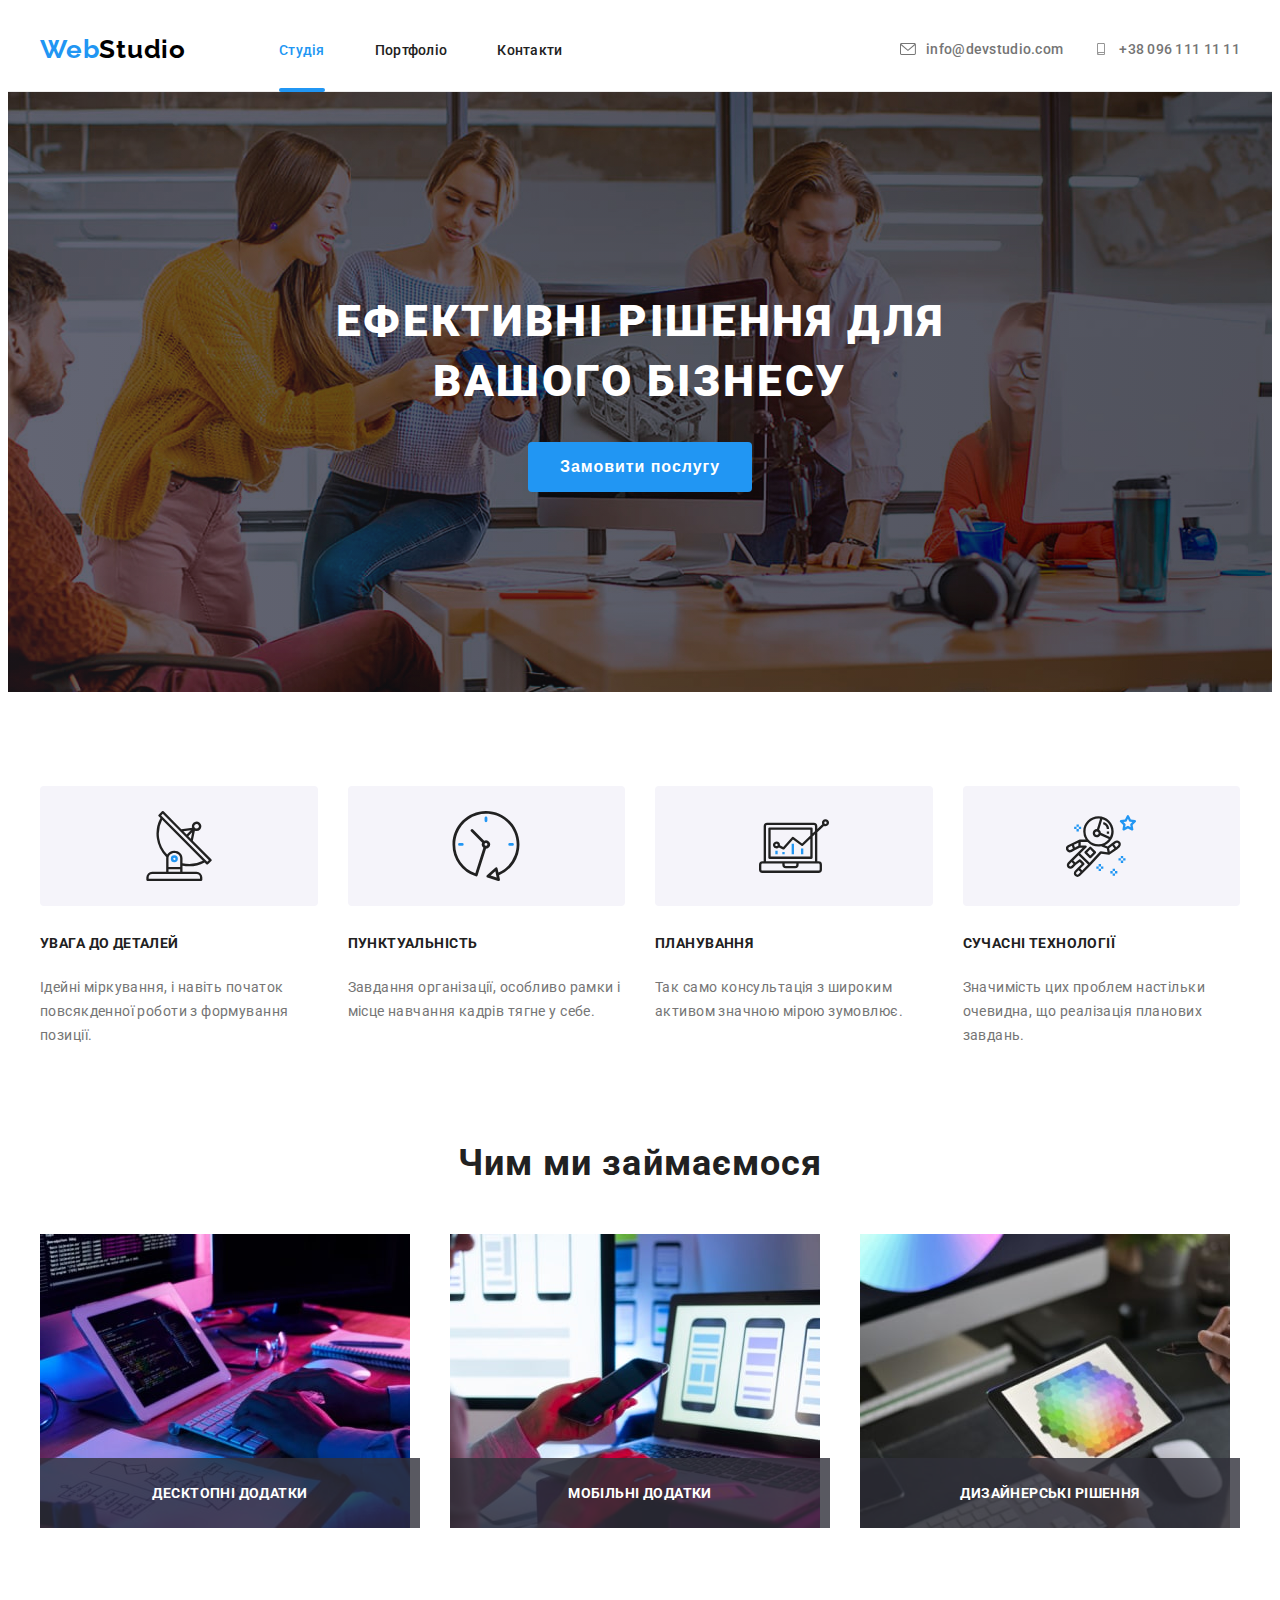
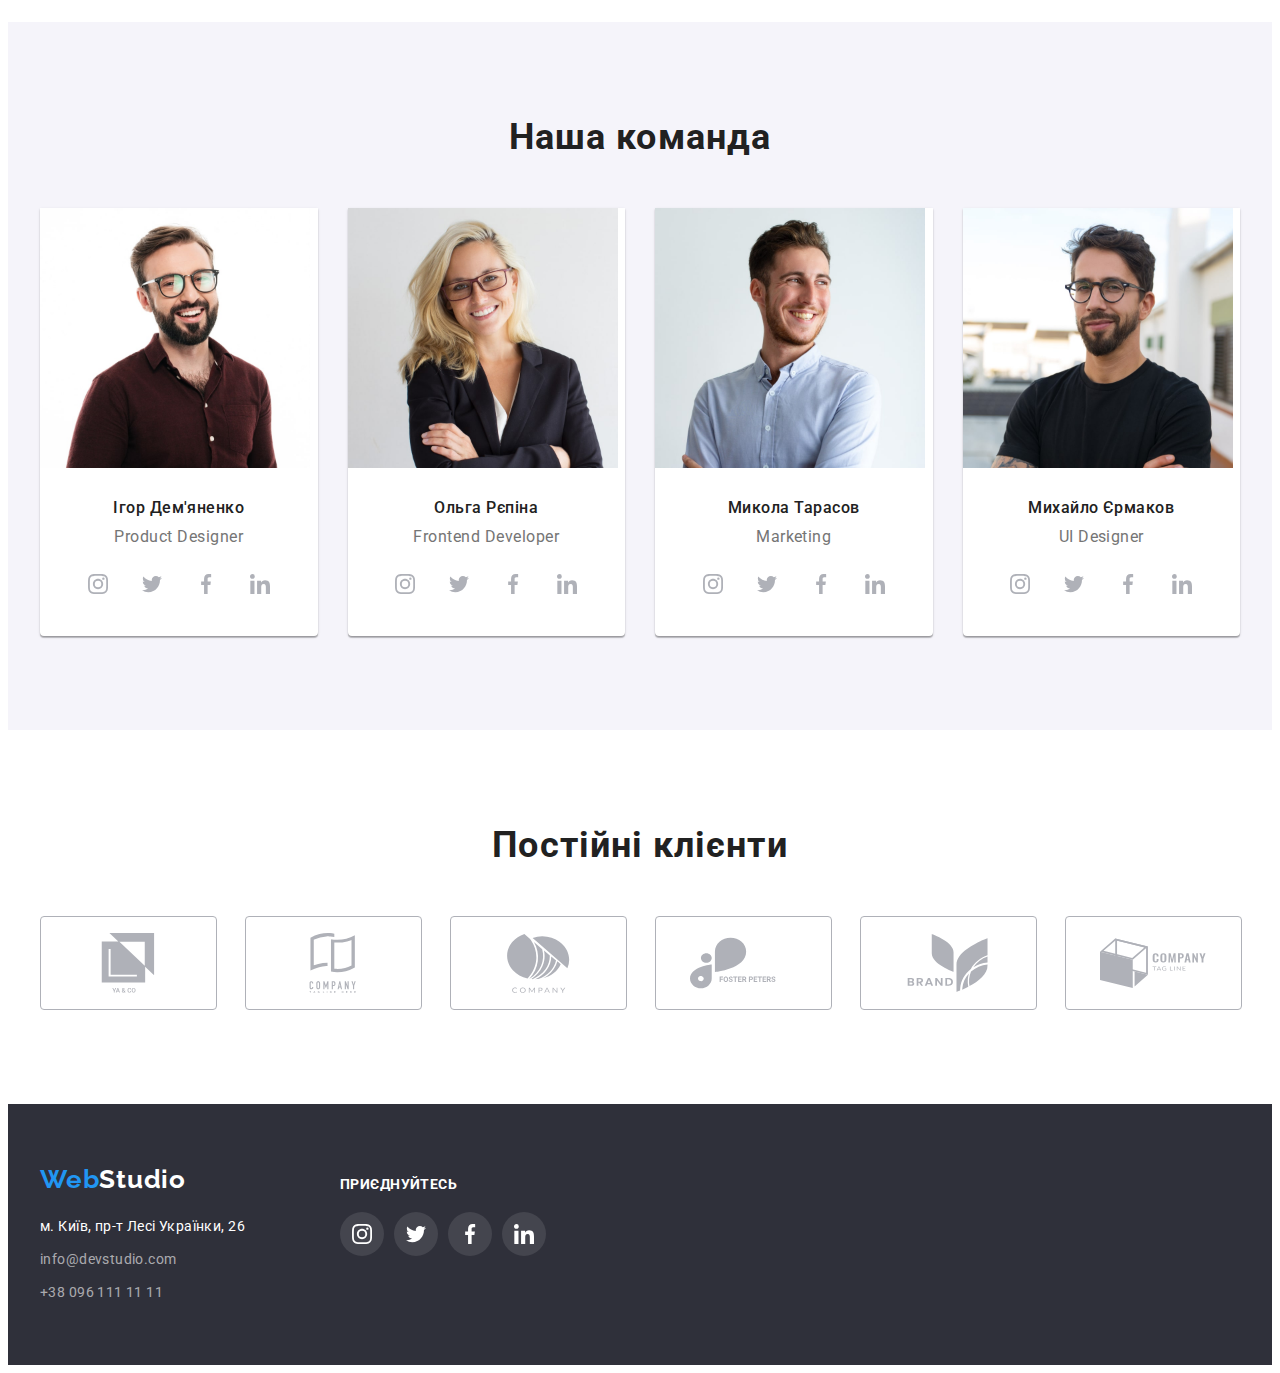
==== commit a39d00ec: "modal-window_button" ====
--- a/index.html
+++ b/index.html
@@ -57,11 +57,15 @@
       <section class="hero">
         <div class="hero-container container">
           <h1 class="hero-title">Ефективні рішення для вашого бізнесу</h1>
-          <button type="button" class="hero-btn">Замовити послугу</button>
+          <button type="button" class="hero-btn" data-modal-open>
+            Замовити послугу
+          </button>
         </div>
       </section>
-      <div class="backdrop">
-        <div class="modal-window"></div>
+      <div class="backdrop is-hidden" data-modal>
+        <div class="modal-window">
+          <button class="close-btn" data-modal-close>x</button>
+        </div>
       </div>
       <section class="benefits">
         <div class="benefits-container container">
--- a/css/styles.css
+++ b/css/styles.css
@@ -623,15 +623,32 @@
   background-color: rgba(0, 0, 0, 0.2);
   z-index: 1;
 }
+.backdrop.is-hidden {
+  opacity: 0;
+  pointer-events: none;
+}
 .modal-window {
+  position: absolute;
+  top: 50%;
+  left: 50%;
   width: 528px;
   height: 582px;
   background: #ffffff;
   box-shadow: 0px 1px 3px rgba(0, 0, 0, 0.12), 0px 1px 1px rgba(0, 0, 0, 0.14),
     0px 2px 1px rgba(0, 0, 0, 0.2);
   border-radius: 4px;
+
+  transform: translate(-50%, -50%);
+}
+.close-btn {
   position: absolute;
-  top: 50%;
-  left: 50%;
-  transform: translate(-50%, -50%);
-}
+  top: 8px;
+  right: 8px;
+  width: 30px;
+  height: 30px;
+  color: #000000;
+  border-color: rgba(0, 0, 0, 0.1);
+  background: #fff;
+  border-radius: 50%;
+  cursor: pointer;
+}
